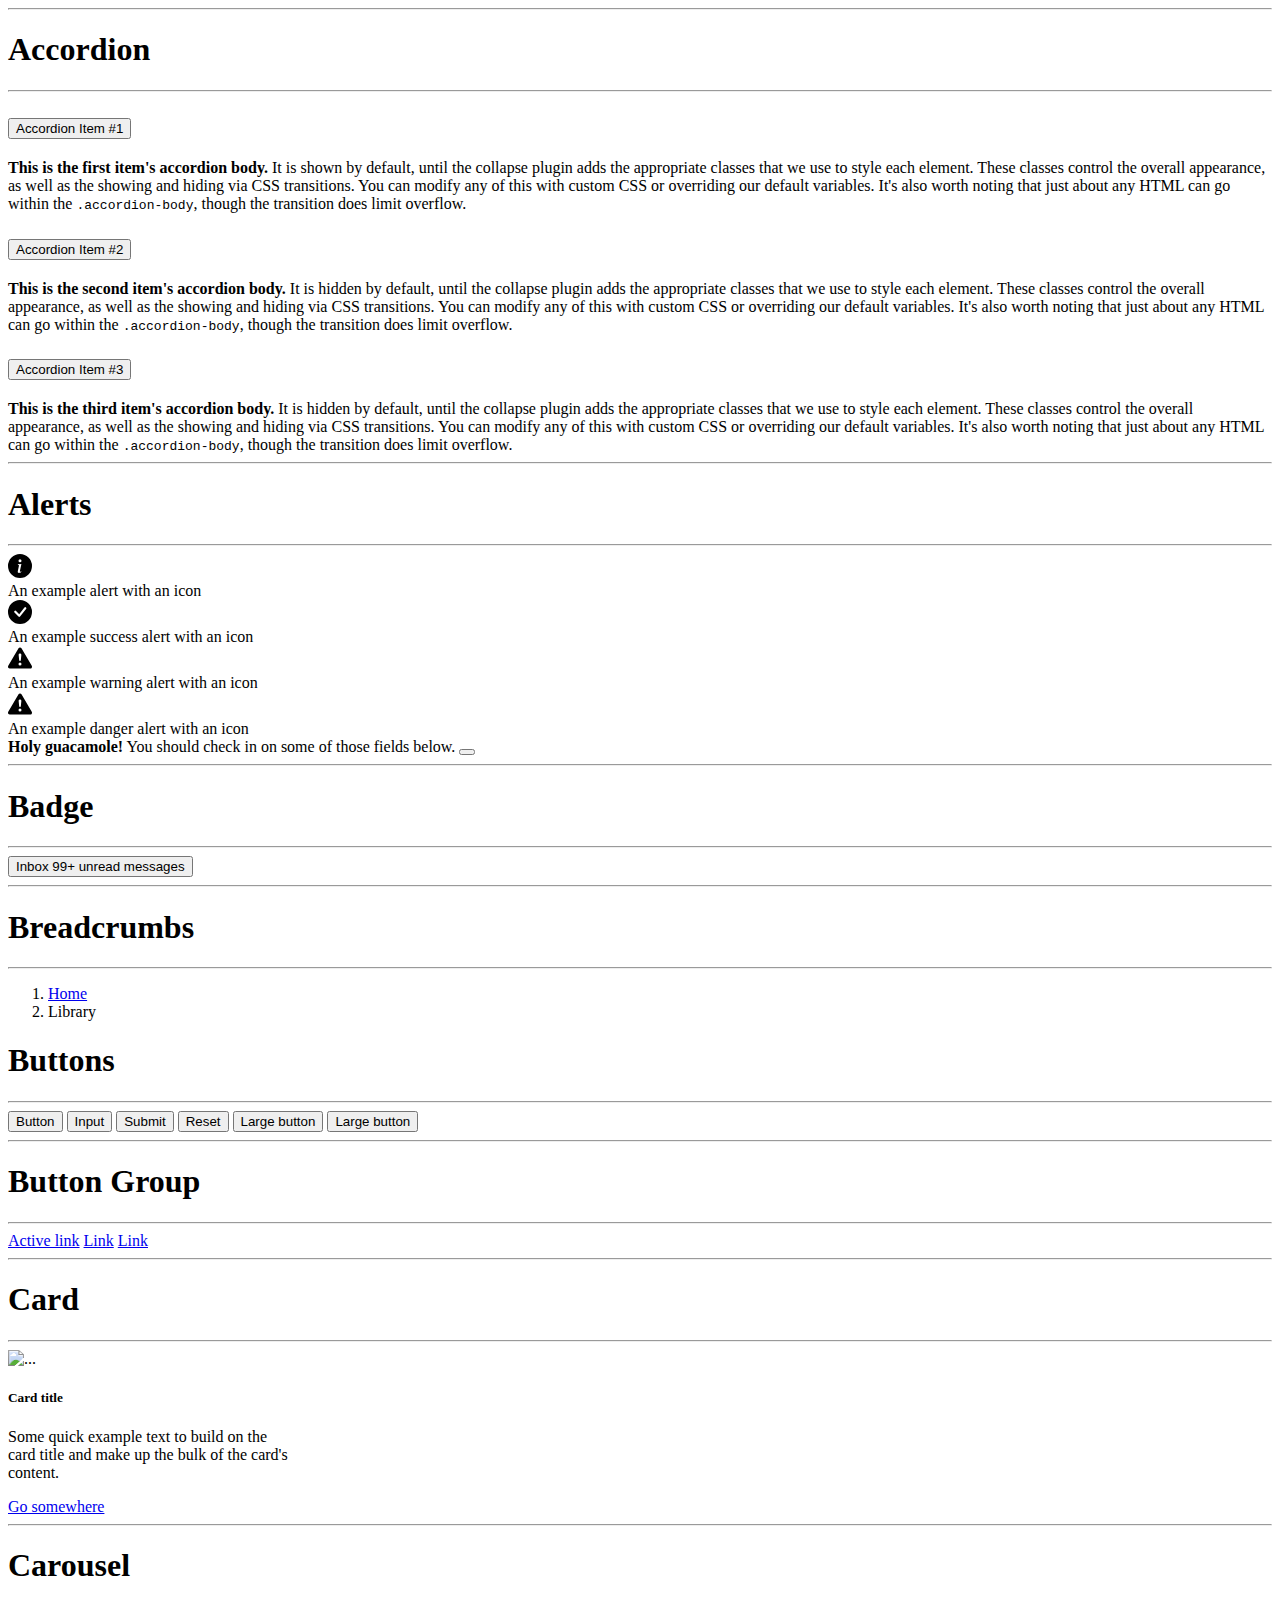
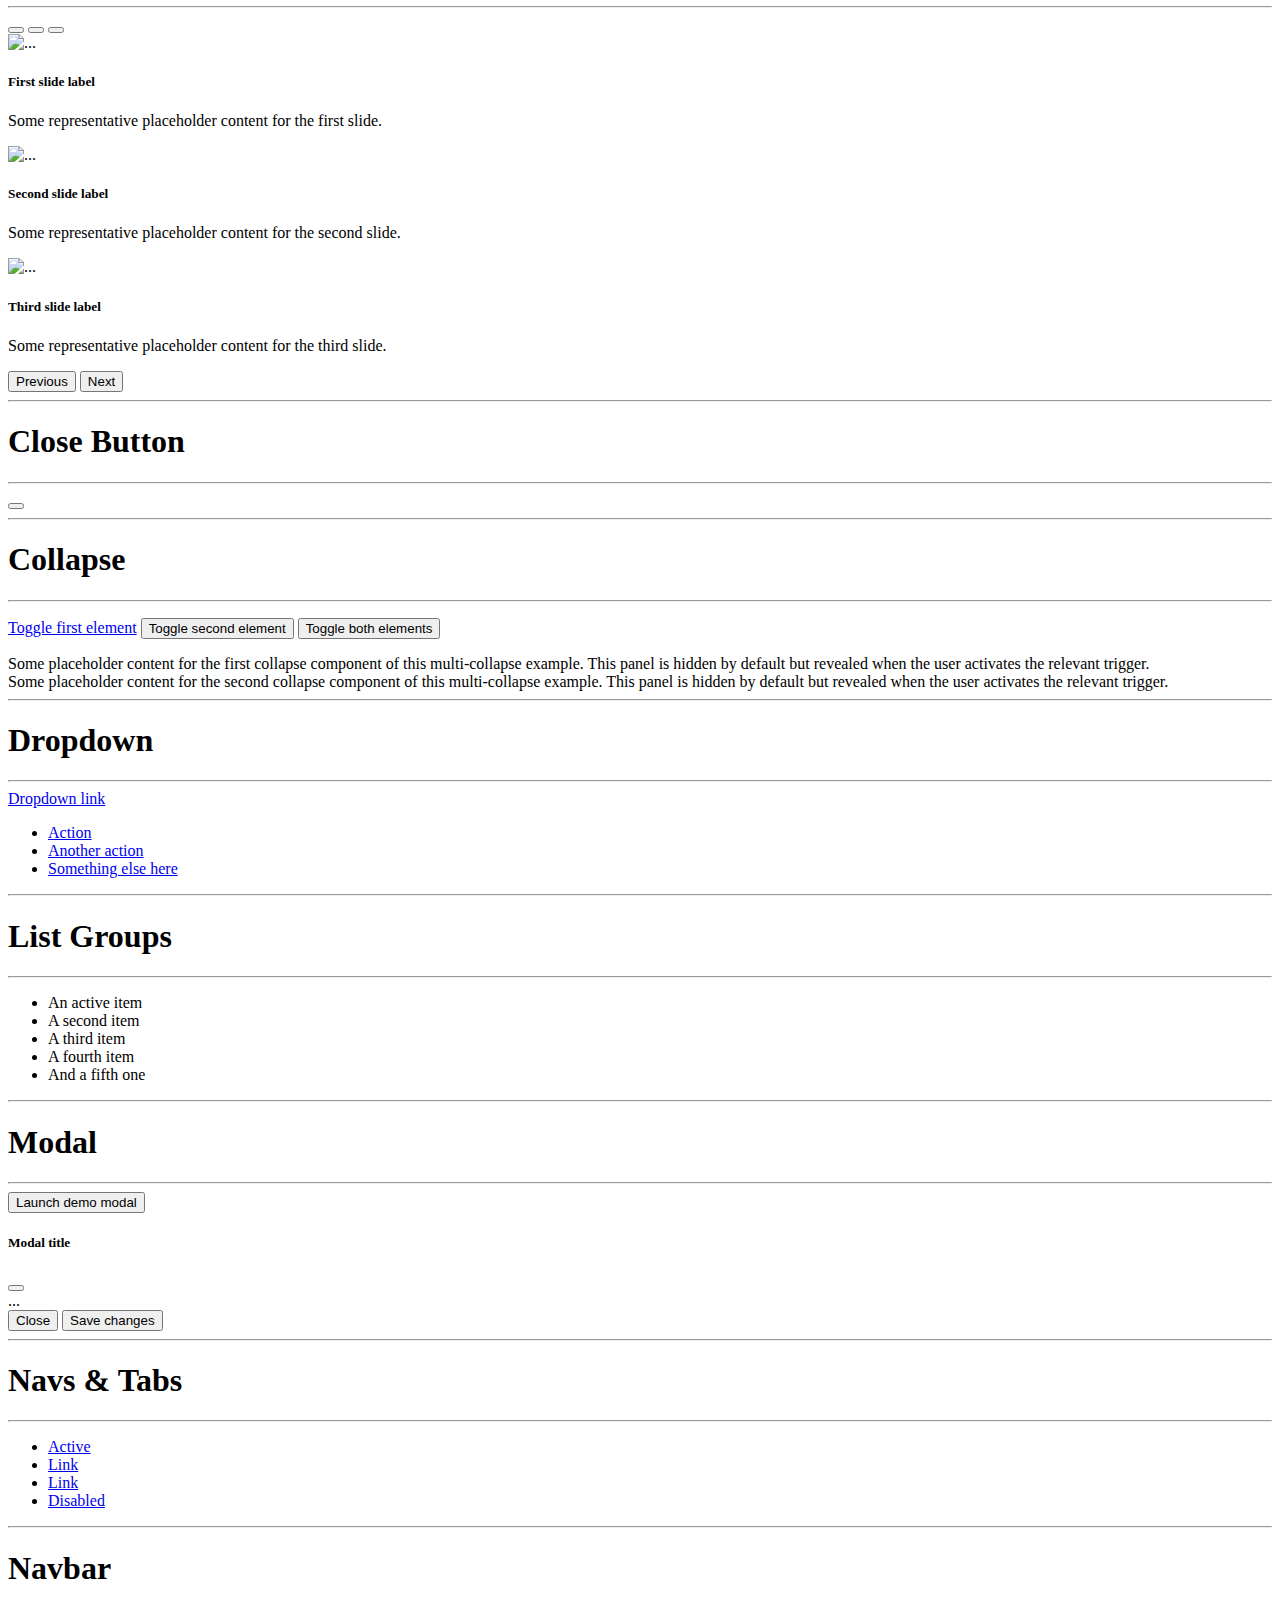
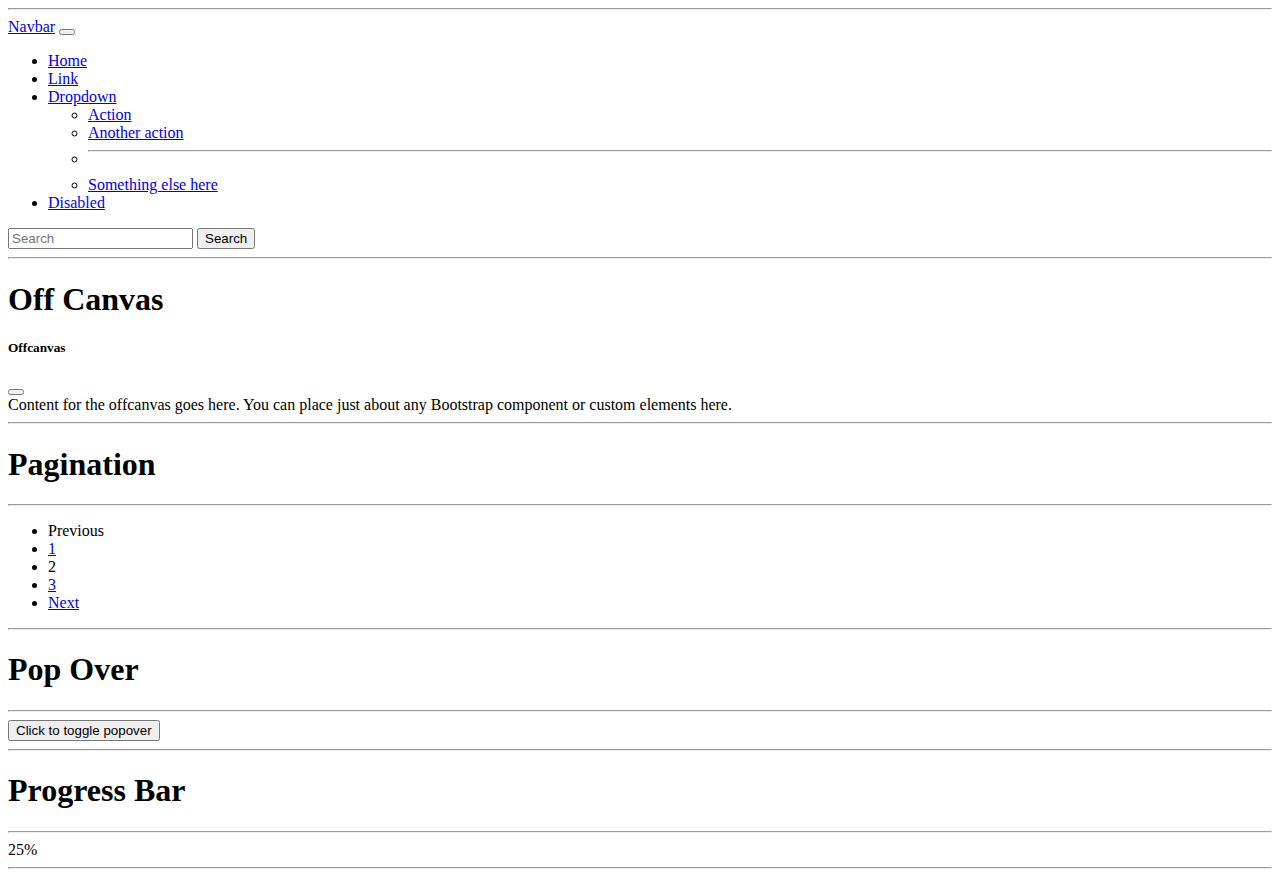
==== index.html @ a5cb13ce "Components Library:" ====
<!doctype html>
<html lang="en">

<head>
    <!-- Required meta tags -->
    <meta charset="utf-8">
    <meta name="viewport" content="width=device-width, initial-scale=1">
    <title>IClipse v3 Component Library</title>
    <!-- Bootstrap CSS -->
    <link href="https://cdn.jsdelivr.net/npm/bootstrap@5.0.2/dist/css/bootstrap.min.css" rel="stylesheet" integrity="sha384-EVSTQN3/azprG1Anm3QDgpJLIm9Nao0Yz1ztcQTwFspd3yD65VohhpuuCOmLASjC" crossorigin="anonymous">
    <link href="css/custom-elements.css" rel="stylesheet">
</head>

<body>
    <div class="col-8 offset-2">
        <hr />
        <h1>Accordion</h1>
        <hr />
        <div class="accordion" id="accordionExample">
            <div class="accordion-item">
                <h2 class="accordion-header" id="headingOne">
                    <button class="accordion-button" type="button" data-bs-toggle="collapse" data-bs-target="#collapseOne" aria-expanded="true" aria-controls="collapseOne">
                        Accordion Item #1
                    </button>
                </h2>
                <div id="collapseOne" class="accordion-collapse collapse show" aria-labelledby="headingOne" data-bs-parent="#accordionExample">
                    <div class="accordion-body">
                        <strong>This is the first item's accordion body.</strong> It is shown by default, until the collapse plugin adds the appropriate classes that we use to style each element. These classes control the overall appearance, as well as the showing and hiding via CSS transitions. You can modify any of this with custom CSS or overriding our default variables. It's also worth noting that just about any HTML can go within the <code>.accordion-body</code>, though the transition does limit overflow.
                    </div>
                </div>
            </div>
            <div class="accordion-item">
                <h2 class="accordion-header" id="headingTwo">
                    <button class="accordion-button collapsed" type="button" data-bs-toggle="collapse" data-bs-target="#collapseTwo" aria-expanded="false" aria-controls="collapseTwo">
                        Accordion Item #2
                    </button>
                </h2>
                <div id="collapseTwo" class="accordion-collapse collapse" aria-labelledby="headingTwo" data-bs-parent="#accordionExample">
                    <div class="accordion-body">
                        <strong>This is the second item's accordion body.</strong> It is hidden by default, until the collapse plugin adds the appropriate classes that we use to style each element. These classes control the overall appearance, as well as the showing and hiding via CSS transitions. You can modify any of this with custom CSS or overriding our default variables. It's also worth noting that just about any HTML can go within the <code>.accordion-body</code>, though the transition does limit overflow.
                    </div>
                </div>
            </div>
            <div class="accordion-item">
                <h2 class="accordion-header" id="headingThree">
                    <button class="accordion-button collapsed" type="button" data-bs-toggle="collapse" data-bs-target="#collapseThree" aria-expanded="false" aria-controls="collapseThree">
                        Accordion Item #3
                    </button>
                </h2>
                <div id="collapseThree" class="accordion-collapse collapse" aria-labelledby="headingThree" data-bs-parent="#accordionExample">
                    <div class="accordion-body">
                        <strong>This is the third item's accordion body.</strong> It is hidden by default, until the collapse plugin adds the appropriate classes that we use to style each element. These classes control the overall appearance, as well as the showing and hiding via CSS transitions. You can modify any of this with custom CSS or overriding our default variables. It's also worth noting that just about any HTML can go within the <code>.accordion-body</code>, though the transition does limit overflow.
                    </div>
                </div>
            </div>
        </div>
        <hr />
        <h1>Alerts</h1>
        <hr />
        <svg xmlns="http://www.w3.org/2000/svg" style="display: none;">
            <symbol id="check-circle-fill" fill="currentColor" viewBox="0 0 16 16">
                <path d="M16 8A8 8 0 1 1 0 8a8 8 0 0 1 16 0zm-3.97-3.03a.75.75 0 0 0-1.08.022L7.477 9.417 5.384 7.323a.75.75 0 0 0-1.06 1.06L6.97 11.03a.75.75 0 0 0 1.079-.02l3.992-4.99a.75.75 0 0 0-.01-1.05z" />
            </symbol>
            <symbol id="info-fill" fill="currentColor" viewBox="0 0 16 16">
                <path d="M8 16A8 8 0 1 0 8 0a8 8 0 0 0 0 16zm.93-9.412-1 4.705c-.07.34.029.533.304.533.194 0 .487-.07.686-.246l-.088.416c-.287.346-.92.598-1.465.598-.703 0-1.002-.422-.808-1.319l.738-3.468c.064-.293.006-.399-.287-.47l-.451-.081.082-.381 2.29-.287zM8 5.5a1 1 0 1 1 0-2 1 1 0 0 1 0 2z" />
            </symbol>
            <symbol id="exclamation-triangle-fill" fill="currentColor" viewBox="0 0 16 16">
                <path d="M8.982 1.566a1.13 1.13 0 0 0-1.96 0L.165 13.233c-.457.778.091 1.767.98 1.767h13.713c.889 0 1.438-.99.98-1.767L8.982 1.566zM8 5c.535 0 .954.462.9.995l-.35 3.507a.552.552 0 0 1-1.1 0L7.1 5.995A.905.905 0 0 1 8 5zm.002 6a1 1 0 1 1 0 2 1 1 0 0 1 0-2z" />
            </symbol>
        </svg>
        <div class="alert alert-primary d-flex align-items-center" role="alert">
            <svg class="bi flex-shrink-0 me-2" width="24" height="24" role="img" aria-label="Info:">
                <use xlink:href="#info-fill" /></svg>
            <div>
                An example alert with an icon
            </div>
        </div>
        <div class="alert alert-success d-flex align-items-center" role="alert">
            <svg class="bi flex-shrink-0 me-2" width="24" height="24" role="img" aria-label="Success:">
                <use xlink:href="#check-circle-fill" /></svg>
            <div>
                An example success alert with an icon
            </div>
        </div>
        <div class="alert alert-warning d-flex align-items-center" role="alert">
            <svg class="bi flex-shrink-0 me-2" width="24" height="24" role="img" aria-label="Warning:">
                <use xlink:href="#exclamation-triangle-fill" /></svg>
            <div>
                An example warning alert with an icon
            </div>
        </div>
        <div class="alert alert-danger d-flex align-items-center" role="alert">
            <svg class="bi flex-shrink-0 me-2" width="24" height="24" role="img" aria-label="Danger:">
                <use xlink:href="#exclamation-triangle-fill" /></svg>
            <div>
                An example danger alert with an icon
            </div>
        </div>
        <div class="alert alert-warning alert-dismissible fade show" role="alert">
            <strong>Holy guacamole!</strong> You should check in on some of those fields below.
            <button type="button" class="btn-close" data-bs-dismiss="alert" aria-label="Close"></button>
        </div>
        <hr />
        <h1>Badge</h1>
        <hr />
        <button type="button" class="btn btn-primary position-relative">
            Inbox
            <span class="position-absolute top-0 start-100 translate-middle badge rounded-pill bg-danger">
                99+
                <span class="visually-hidden">unread messages</span>
            </span>
        </button>
        <hr />
        <h1>Breadcrumbs</h1>
        <hr />
        <nav style="--bs-breadcrumb-divider: url(&#34;data:image/svg+xml,%3Csvg xmlns='http://www.w3.org/2000/svg' width='8' height='8'%3E%3Cpath d='M2.5 0L1 1.5 3.5 4 1 6.5 2.5 8l4-4-4-4z' fill='currentColor'/%3E%3C/svg%3E&#34;);" aria-label="breadcrumb">
            <ol class="breadcrumb">
                <li class="breadcrumb-item"><a href="#">Home</a></li>
                <li class="breadcrumb-item active" aria-current="page">Library</li>
            </ol>
        </nav>
        <h1>Buttons</h1>
        <hr />
        <button class="btn btn-primary" type="submit">Button</button>
        <input class="btn btn-primary" type="button" value="Input">
        <input class="btn btn-primary" type="submit" value="Submit">
        <input class="btn btn-primary" type="reset" value="Reset">
        <button type="button" class="btn btn-primary btn-lg">Large button</button>
        <button type="button" class="btn btn-secondary btn-lg">Large button</button>
        <hr/>
        <h1>Button Group</h1>
        <hr />
        <div class="btn-group">
            <a href="#" class="btn btn-primary active" aria-current="page">Active link</a>
            <a href="#" class="btn btn-primary">Link</a>
            <a href="#" class="btn btn-primary">Link</a>
        </div>
        <hr />
        <h1>Card</h1>
        <hr />
        <div class="card" style="width: 18rem;">
            <img src="https://placekitten.com/400/450" class="card-img-top" alt="...">
            <div class="card-body">
                <h5 class="card-title">Card title</h5>
                <p class="card-text">Some quick example text to build on the card title and make up the bulk of the card's content.</p>
                <a href="#" class="btn btn-primary">Go somewhere</a>
            </div>
        </div>
        <hr />
        <h1>Carousel</h1>
        <hr />
        <div id="carouselExampleCaptions" class="carousel slide w-50" data-bs-ride="carousel" style="max-height: 400px; overflow: hidden;">
            <div class="carousel-indicators">
                <button type="button" data-bs-target="#carouselExampleCaptions" data-bs-slide-to="0" class="active" aria-current="true" aria-label="Slide 1"></button>
                <button type="button" data-bs-target="#carouselExampleCaptions" data-bs-slide-to="1" aria-label="Slide 2"></button>
                <button type="button" data-bs-target="#carouselExampleCaptions" data-bs-slide-to="2" aria-label="Slide 3"></button>
            </div>
            <div class="carousel-inner">
                <div class="carousel-item active">
                    <img src="https://placekitten.com/400/450" class="d-block w-100" alt="...">
                    <div class="carousel-caption d-none d-md-block">
                        <h5>First slide label</h5>
                        <p>Some representative placeholder content for the first slide.</p>
                    </div>
                </div>
                <div class="carousel-item">
                    <img src="https://placekitten.com/400/500" class="d-block w-100" alt="...">
                    <div class="carousel-caption d-none d-md-block">
                        <h5>Second slide label</h5>
                        <p>Some representative placeholder content for the second slide.</p>
                    </div>
                </div>
                <div class="carousel-item">
                    <img src="https://placekitten.com/400/600" class="d-block w-100" alt="...">
                    <div class="carousel-caption d-none d-md-block">
                        <h5>Third slide label</h5>
                        <p>Some representative placeholder content for the third slide.</p>
                    </div>
                </div>
            </div>
            <button class="carousel-control-prev" type="button" data-bs-target="#carouselExampleCaptions" data-bs-slide="prev">
                <span class="carousel-control-prev-icon" aria-hidden="true"></span>
                <span class="visually-hidden">Previous</span>
            </button>
            <button class="carousel-control-next" type="button" data-bs-target="#carouselExampleCaptions" data-bs-slide="next">
                <span class="carousel-control-next-icon" aria-hidden="true"></span>
                <span class="visually-hidden">Next</span>
            </button>
        </div>
        <hr />
        <h1>Close Button</h1>
        <hr />
        <button type="button" class="btn-close" aria-label="Close"></button>
        <hr />
        <h1>Collapse</h1>
        <hr />
        <p>
            <a class="btn btn-primary" data-bs-toggle="collapse" href="#multiCollapseExample1" role="button" aria-expanded="false" aria-controls="multiCollapseExample1">Toggle first element</a>
            <button class="btn btn-primary" type="button" data-bs-toggle="collapse" data-bs-target="#multiCollapseExample2" aria-expanded="false" aria-controls="multiCollapseExample2">Toggle second element</button>
            <button class="btn btn-primary" type="button" data-bs-toggle="collapse" data-bs-target=".multi-collapse" aria-expanded="false" aria-controls="multiCollapseExample1 multiCollapseExample2">Toggle both elements</button>
        </p>
        <div class="row">
            <div class="col">
                <div class="collapse multi-collapse" id="multiCollapseExample1">
                    <div class="card card-body">
                        Some placeholder content for the first collapse component of this multi-collapse example. This panel is hidden by default but revealed when the user activates the relevant trigger.
                    </div>
                </div>
            </div>
            <div class="col">
                <div class="collapse multi-collapse" id="multiCollapseExample2">
                    <div class="card card-body">
                        Some placeholder content for the second collapse component of this multi-collapse example. This panel is hidden by default but revealed when the user activates the relevant trigger.
                    </div>
                </div>
            </div>
        </div>
        <hr />
        <h1>Dropdown</h1>
        <hr />
        <div class="dropdown">
            <a class="btn btn-secondary dropdown-toggle" href="#" role="button" id="dropdownMenuLink" data-bs-toggle="dropdown" aria-expanded="false">
                Dropdown link
            </a>
            <ul class="dropdown-menu" aria-labelledby="dropdownMenuLink">
                <li><a class="dropdown-item" href="#">Action</a></li>
                <li><a class="dropdown-item" href="#">Another action</a></li>
                <li><a class="dropdown-item" href="#">Something else here</a></li>
            </ul>
        </div>
        <hr />
        <h1>List Groups</h1>
        <hr />
        <ul class="list-group">
            <li class="list-group-item active" aria-current="true">An active item</li>
            <li class="list-group-item">A second item</li>
            <li class="list-group-item">A third item</li>
            <li class="list-group-item">A fourth item</li>
            <li class="list-group-item">And a fifth one</li>
        </ul>
        <hr />
        <h1>Modal</h1>
        <hr />
        <!-- Button trigger modal -->
        <button type="button" class="btn btn-primary" data-bs-toggle="modal" data-bs-target="#exampleModal">
            Launch demo modal
        </button>
        <!-- Modal -->
        <div class="modal fade" id="exampleModal" tabindex="-1" aria-labelledby="exampleModalLabel" aria-hidden="true">
            <div class="modal-dialog">
                <div class="modal-content">
                    <div class="modal-header">
                        <h5 class="modal-title" id="exampleModalLabel">Modal title</h5>
                        <button type="button" class="btn-close" data-bs-dismiss="modal" aria-label="Close"></button>
                    </div>
                    <div class="modal-body">
                        ...
                    </div>
                    <div class="modal-footer">
                        <button type="button" class="btn btn-secondary" data-bs-dismiss="modal">Close</button>
                        <button type="button" class="btn btn-primary">Save changes</button>
                    </div>
                </div>
            </div>
        </div>
        <hr />
        <h1>Navs & Tabs</h1>
        <hr />
        <ul class="nav nav-tabs">
            <li class="nav-item">
                <a class="nav-link active" aria-current="page" href="#">Active</a>
            </li>
            <li class="nav-item">
                <a class="nav-link" href="#">Link</a>
            </li>
            <li class="nav-item">
                <a class="nav-link" href="#">Link</a>
            </li>
            <li class="nav-item">
                <a class="nav-link disabled" href="#" tabindex="-1" aria-disabled="true">Disabled</a>
            </li>
        </ul>
        <hr />
        <h1>Navbar</h1>
        <hr />
        <nav class="navbar navbar-expand-lg navbar-light bg-light">
            <div class="container-fluid">
                <a class="navbar-brand" href="#">Navbar</a>
                <button class="navbar-toggler" type="button" data-bs-toggle="collapse" data-bs-target="#navbarSupportedContent" aria-controls="navbarSupportedContent" aria-expanded="false" aria-label="Toggle navigation">
                    <span class="navbar-toggler-icon"></span>
                </button>
                <div class="collapse navbar-collapse" id="navbarSupportedContent">
                    <ul class="navbar-nav me-auto mb-2 mb-lg-0">
                        <li class="nav-item">
                            <a class="nav-link active" aria-current="page" href="#">Home</a>
                        </li>
                        <li class="nav-item">
                            <a class="nav-link" href="#">Link</a>
                        </li>
                        <li class="nav-item dropdown">
                            <a class="nav-link dropdown-toggle" href="#" id="navbarDropdown" role="button" data-bs-toggle="dropdown" aria-expanded="false">
                                Dropdown
                            </a>
                            <ul class="dropdown-menu" aria-labelledby="navbarDropdown">
                                <li><a class="dropdown-item" href="#">Action</a></li>
                                <li><a class="dropdown-item" href="#">Another action</a></li>
                                <li>
                                    <hr class="dropdown-divider">
                                </li>
                                <li><a class="dropdown-item" href="#">Something else here</a></li>
                            </ul>
                        </li>
                        <li class="nav-item">
                            <a class="nav-link disabled" href="#" tabindex="-1" aria-disabled="true">Disabled</a>
                        </li>
                    </ul>
                    <form class="d-flex">
                        <input class="form-control me-2" type="search" placeholder="Search" aria-label="Search">
                        <button class="btn btn-outline-success" type="submit">Search</button>
                    </form>
                </div>
            </div>
        </nav>
        <hr />
        <h1>Off Canvas</h1>
        <div class="offcanvas offcanvas-start" tabindex="-1" id="offcanvas" aria-labelledby="offcanvasLabel">
            <div class="offcanvas-header">
                <h5 class="offcanvas-title" id="offcanvasLabel">Offcanvas</h5>
                <button type="button" class="btn-close text-reset" data-bs-dismiss="offcanvas" aria-label="Close"></button>
            </div>
            <div class="offcanvas-body">
                Content for the offcanvas goes here. You can place just about any Bootstrap component or custom elements here.
            </div>
        </div>
        <hr />
        <h1>Pagination</h1>
        <hr />
        <nav aria-label="...">
            <ul class="pagination">
                <li class="page-item disabled">
                    <span class="page-link">Previous</span>
                </li>
                <li class="page-item"><a class="page-link" href="#">1</a></li>
                <li class="page-item active" aria-current="page">
                    <span class="page-link">2</span>
                </li>
                <li class="page-item"><a class="page-link" href="#">3</a></li>
                <li class="page-item">
                    <a class="page-link" href="#">Next</a>
                </li>
            </ul>
        </nav>
        <hr />
        <h1>Pop Over</h1>
        <hr />
        <button type="button" class="btn btn-lg btn-danger" data-bs-toggle="popover" title="Popover title" data-bs-content="And here's some amazing content. It's very engaging. Right?">Click to toggle popover</button>
        <hr />
        <h1>Progress Bar</h1>
        <hr />
        <div class="progress">
            <div class="progress-bar" role="progressbar" style="width: 25%;" aria-valuenow="25" aria-valuemin="0" aria-valuemax="100">25%</div>
        </div>
        <hr class="mb-5" />
    </div>
    <script src="https://cdn.jsdelivr.net/npm/bootstrap@5.0.2/dist/js/bootstrap.bundle.min.js" integrity="sha384-MrcW6ZMFYlzcLA8Nl+NtUVF0sA7MsXsP1UyJoMp4YLEuNSfAP+JcXn/tWtIaxVXM" crossorigin="anonymous"></script>
</body>

</html>
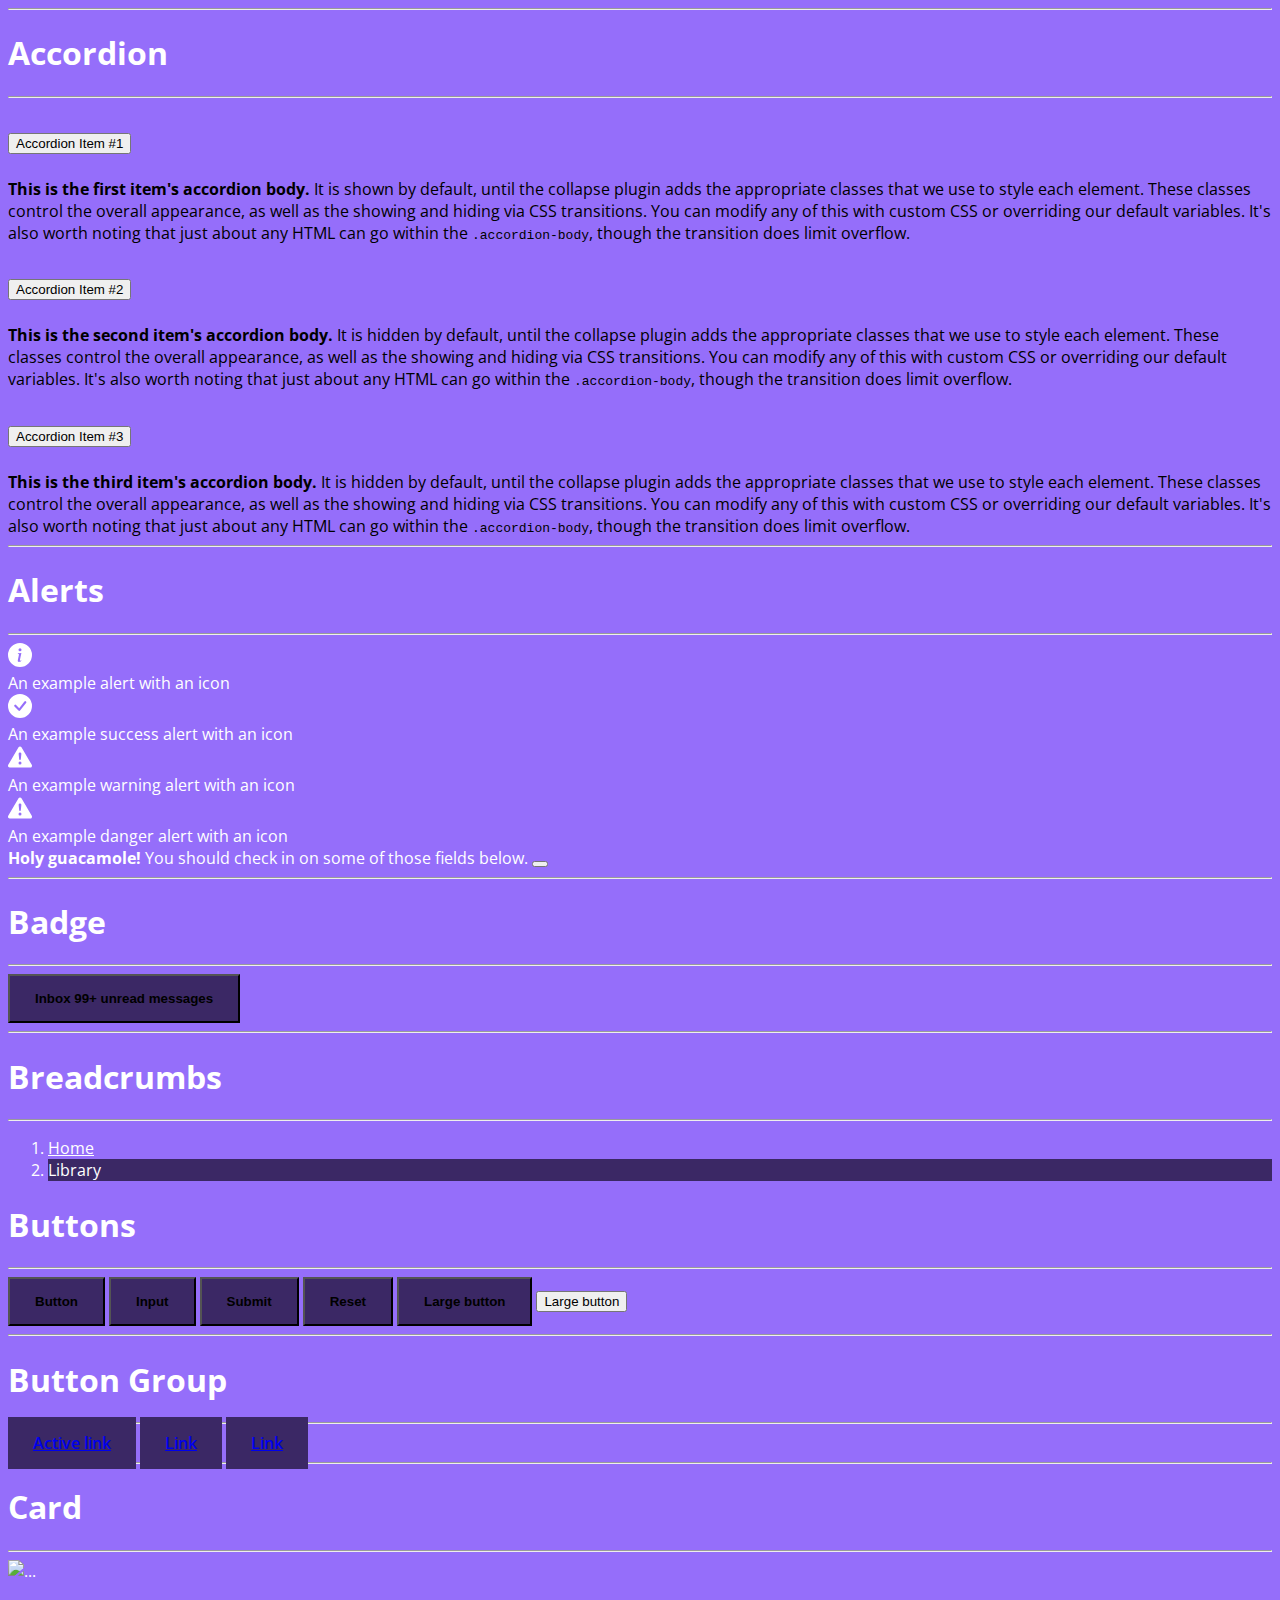
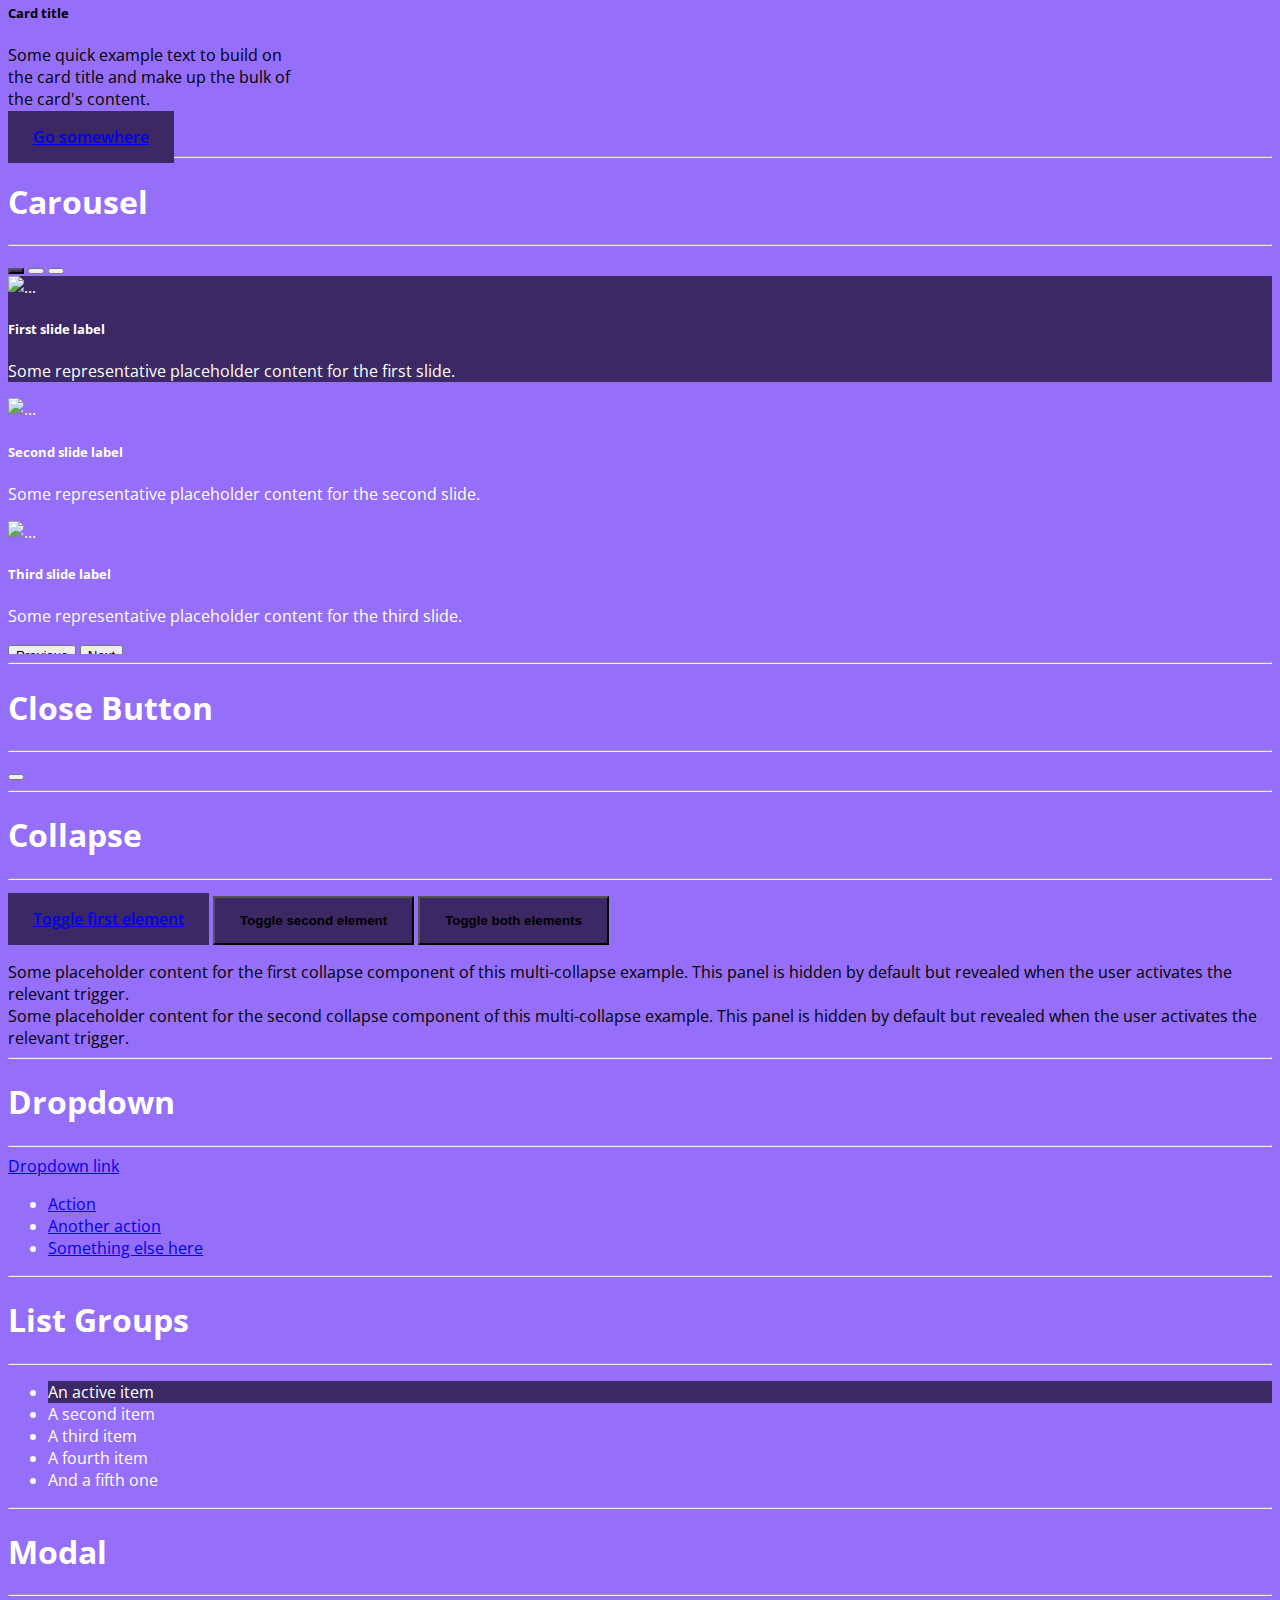
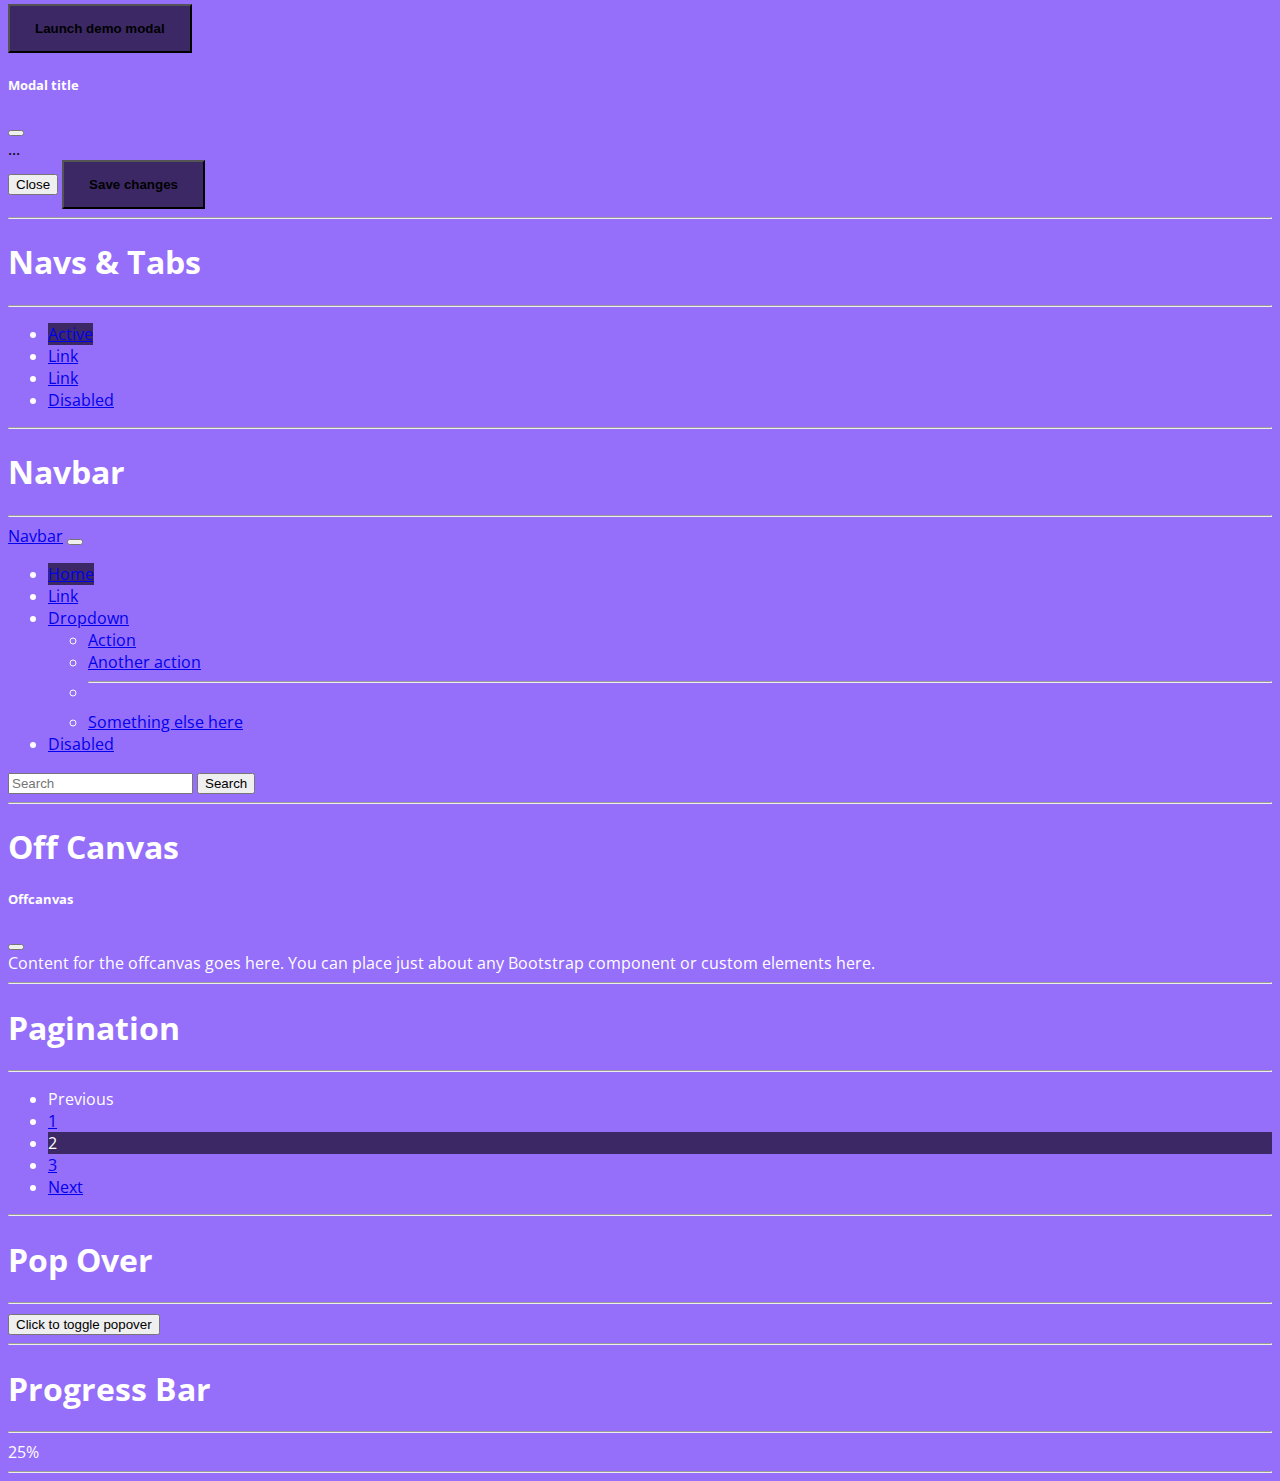
==== commit 4e1da188: "FRNT0002: Atomize CSS" ====
--- a/index.html
+++ b/index.html
@@ -6,12 +6,24 @@
     <meta charset="utf-8">
     <meta name="viewport" content="width=device-width, initial-scale=1">
     <title>IClipse v3 Component Library</title>
+
+    <!-- Google Fonts -->
+    <link rel="preconnect" href="https://fonts.googleapis.com">
+    <link rel="preconnect" href="https://fonts.gstatic.com" crossorigin>
+    <link href="https://fonts.googleapis.com/css2?family=Open+Sans:ital,wght@0,300;0,400;0,500;0,600;0,700;0,800;1,300;1,400;1,500;1,600;1,700;1,800&family=Roboto:ital,wght@0,100;0,300;0,400;0,500;0,700;0,900;1,100;1,300;1,400;1,700&display=swap" rel="stylesheet">
+    <!-- End Google Fonts -->
+
     <!-- Bootstrap CSS -->
     <link href="https://cdn.jsdelivr.net/npm/bootstrap@5.0.2/dist/css/bootstrap.min.css" rel="stylesheet" integrity="sha384-EVSTQN3/azprG1Anm3QDgpJLIm9Nao0Yz1ztcQTwFspd3yD65VohhpuuCOmLASjC" crossorigin="anonymous">
+    <!-- End Bootstrap CSS -->
+
+    <!-- Custom CSS -->
     <link href="css/custom-elements.css" rel="stylesheet">
+    <!-- End Custom CSS -->
+
 </head>
 
-<body>
+<body class="bg-primary">
     <div class="col-8 offset-2">
         <hr />
         <h1>Accordion</h1>
@@ -121,12 +133,12 @@
         </nav>
         <h1>Buttons</h1>
         <hr />
-        <button class="btn btn-primary" type="submit">Button</button>
-        <input class="btn btn-primary" type="button" value="Input">
-        <input class="btn btn-primary" type="submit" value="Submit">
-        <input class="btn btn-primary" type="reset" value="Reset">
-        <button type="button" class="btn btn-primary btn-lg">Large button</button>
-        <button type="button" class="btn btn-secondary btn-lg">Large button</button>
+        <button class="btn btn-primary rounded-pill" type="submit">Button</button>
+        <input class="btn btn-primary rounded-pill" type="button" value="Input">
+        <input class="btn btn-primary rounded-pill" type="submit" value="Submit">
+        <input class="btn btn-primary rounded-pill" type="reset" value="Reset">
+        <button type="button" class="btn btn-primary btn-lg rounded-pill">Large button</button>
+        <button type="button" class="btn btn-secondary btn-lg rounded-pill">Large button</button>
         <hr/>
         <h1>Button Group</h1>
         <hr />
--- a/css/custom-elements.css
+++ b/css/custom-elements.css
@@ -0,0 +1,56 @@
+/* Boostrap Overrides */
+
+/* Common overrides */
+.bg-primary {
+	background-color: #956EFA;
+	font-family: 'Open Sans', sans-serif;
+	color: #fff;
+}
+
+.active {
+	background-color: #3B2865 !important;
+}
+
+/* Forms */
+input[type='text'], input[type='password']  {
+	padding: 20px;
+	border-radius: 30px;
+}
+/* End Forms */
+
+/* Text */
+.bg-primary h2 {
+	font-size: 20pt;
+	font-weight: 700;
+}
+
+.accordion-body, .card-body, .modal-body {
+	color: #000;
+}
+
+.breadcrumb-item {
+	color: #fff;
+}
+
+.breadcrumb-item a{
+	color: #fff;
+}
+/* Text and Fonts */
+
+/* Buttons */
+.bg-primary label {
+	font-size: 12pt;
+	font-weight: 600;
+}
+
+.bg-primary .btn-primary {
+	background-color: #3B2865;
+	font-weight: 600;
+	padding: 15px 25px 15px 25px;
+}
+
+/* End Text and Fonts */
+
+/* End common overrides */
+
+/* Boostrap Overrides */